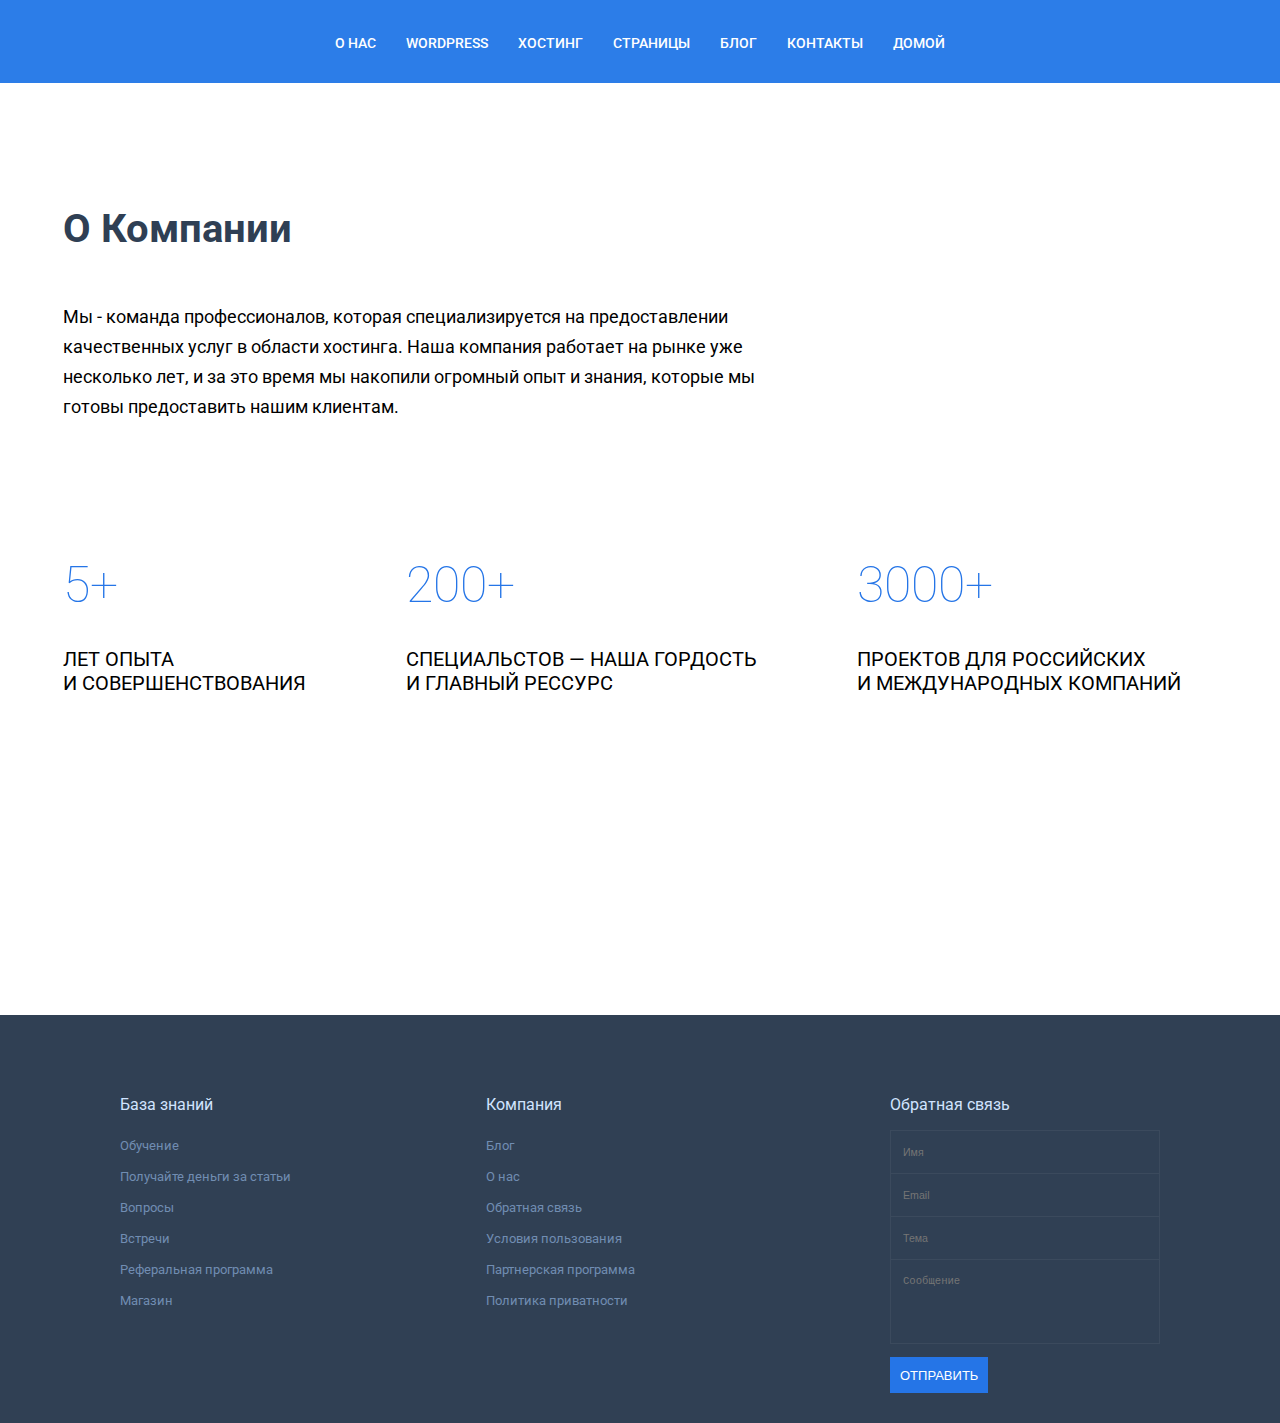
==== about-us.html @ a53b8e5e "Add files via upload" ====
<!DOCTYPE html>
<html lang="ru">

<head>
    <meta charset="UTF-8">
    <meta http-equiv="X-UA-Compatible" content="IE=edge">
    <meta name="viewport" content="width=device-width, initial-scale=1.0">
    <link rel="stylesheet" href="css/style.css">
    <link rel="stylesheet" href="css/about-us.css">
    <link rel="stylesheet" href="css/normalize.css">
    <link rel="preconnect" href="https://fonts.gstatic.com">
    <link href="https://fonts.googleapis.com/css2?family=Roboto:ital,wght@0,400;0,500;1,700&display=swap"
        rel="stylesheet">
    <link rel="stylesheet" href="css/fonts.css">
    <title>Document</title>
</head>
<!-- By Glotov -->

<body>
    <header class="header" style="background-color: #2c7de8;">
        <div class="container" >
            <div class="menu">
                <div class="menu-triger" href="#"></div>
                <div class="local_menu_tab"></div>
                <div class="blog_header_menu disactive">
                    <div class="menu-close" href="#"></div>
                    <ul>
                        <li><a href="about-us.html">О нас</a></li>
                        <li><a href="#">wordpress</a></li>
                        <li><a href="#">хостинг</a></li>
                        <li><a href="#">страницы</a></li>
                        <li><a href="#">блог</a></li>
                        <li><a href="#">контакты</a></li>
                        <li><a href="index.html">Домой</a></li>
                    </ul>
                </div>
            </div>
        </div>
    </header>
    <!-- By Glotov -->
    <section class="about-us">
        <div class="container">
            <div class="container-text">
                <div class="goods_title">О Компании</div>
                <div class="about-us-main-text">
                    <p>Мы - команда профессионалов, которая специализируется на предоставлении качественных услуг в области хостинга. Наша компания работает на рынке уже несколько лет, и за это время мы накопили огромный опыт и знания, которые мы готовы предоставить нашим клиентам.</p>                
                </div>
            </div>
            <div class="about-us-cards">
                <div class="age-cards">
                    <h1>5+</h1>
                    <p>лет опыта     <p>и совершенствования</p></p>
                </div>
                <div class="piple-cards">
                    <h1>200+</h1>
                    <p>специальстов — наша гордость <p>и главный рессурс</p></p>
                </div>
                <div class="products-cards">
                    <h1>3000+</h1>
                    <p>проектов для российских <p> и международных компаний</p></p>
                </div>
            </div>
        </div>
    </section>
    
    
    <footer class="footer">
        <div class="container">
            <div class="footer_content">
                <div class="footer_knowledge-base">
                    <h3 class="knowledge-base_title">База знаний</h3>
                    <nav class="footer_menu">
                        <ul>
                            <li><a href="#">Обучение</a></li>
                            <li><a href="#">Получайте деньги за статьи</a></li>
                            <li><a href="#">Вопросы</a></li>
                            <li><a href="#">Встречи</a></li>
                            <li><a href="#">Реферальная программа</a></li>
                            <li><a href="#">Магазин</a></li>
                        </ul>
                    </nav>
                </div>
                <div class="footer_company">
                    <h3 class="company_title">Компания</h3>
                    <nav class="footer_menu">
                        <ul>
                            <li><a href="#">Блог</a></li>
                            <li><a href="#">О нас</a></li>
                            <li><a href="#">Обратная связь</a></li>
                            <li><a href="#">Условия пользования</a></li>
                            <li><a href="#">Партнерская программа</a></li>
                            <li><a href="#">Политика приватности</a></li>
                        </ul>
                    </nav>
                </div>
                <div class="footer_feedback">
                    <h3 class="feedback_title">Обратная связь</h3>
                    <form class="footer_form" action="#">
                        <input type="text" placeholder="Имя">
                        <input type="text" placeholder="Email">
                        <input type="text" placeholder="Тема">
                        <textarea name="feedback_content" value="" class="required" placeholder="Сообщение"></textarea>
                    </form>
                    <button class="footer_button">Отправить</button>
                </div>
            </div>
        </div>
    </footer>
</body>
<script src="js/script.js"></script>

</html>
<!-- By Glotov -->
---- css/style.css ----
* {
    box-sizing: border-box;
}

body {
    margin: 0;
    font-size: 14px;
    font-family: 'Roboto', sans-serif;
    font-weight: 400;
}

a {
    text-decoration: none;
}

button{
    outline: none;
}

.container {
    width: 1155px;
    margin: 0 auto;
}

/* Header */
.blog_header_menu ul {

    width: 100%;
    margin-top: 0; 
    padding-top: 35px; 
    padding-bottom: 32px;;
}
.main_header_menu ul, .blog_header_menu ul {
    display: flex;
    justify-content: center;
    margin-top: 35px;
    margin-bottom: 32px;
    padding-left: 0;
    text-transform: uppercase;
}

.blog_header_menu ul {
    background-color: #2c7de8; 
    margin-top: 0; 
    padding-top: 35px; 
    padding-bottom: 32px;;
}

.main_header_menu a, .blog_header_menu a {
    color: #2f3f54;
    font-weight: 500;
    line-height: 15px;
    transition: all 0.4s;
}

.blog_header_menu a {
    color: #fff;
}

.main_header_menu li a:hover, .blog_header_menu li a:hover {
    font-size: 15px;
    color: #2c7de8;
}

.blog_header_menu li a:hover {
    color: #2f3f54;
}
::marker {
    content: none;
}

.main_header_menu li+li, .blog_header_menu li+li {
    margin-left: 30px;
}

/* Begin-now */

.begin-now {
    background-color: #2c7de8;
    color: #fff;
    margin-bottom: 155px;
}

.begin-now_content {
    display: flex;
    justify-content: space-between;
    padding-top: 165px;
    padding-bottom: 210px;
}

.superman {
    height: 465px;
}

.begin-now_title1 {
    margin-bottom: 15px;
}

.begin-now_title2 {
    font-size: 48px;
    font-weight: 700;
    margin-bottom: 30px;
}

.begin-now_text1 {
    margin-bottom: 15px;
}

.begin-now_text2 {
    margin-bottom: 40px;
}

.servic {
    margin-top: 0;
    margin-bottom: 10px;
}

.servic_end {
    margin-bottom: 40px;
}

.begin-now_button {
    margin-bottom: 20px;
    background-color: transparent;
    border: 3px solid;
    border-radius: 30px;
    text-transform: uppercase;
    color: #fff;
    padding: 15px 50px;
    background-image: -webkit-linear-gradient(45deg, #ffffff 50%, transparent 50%);
    background-image: linear-gradient(45deg, #ffffff 50%, transparent 50%);
    background-position: 100%;
    background-size: 400%;
    -webkit-transition: all 300ms ease-in-out;
    transition: all 300ms ease-in-out;
    cursor: pointer;
}

.begin-now_button:hover {
    background-position: 0;
    color: #2c7de8;
    border-color: #fff;
}

/* Cards */

.goods_title {
    color: #2f3f54;
    font-size: 40px;
    font-weight: 700;
    text-align: center;
    margin-bottom: 50px;
}

.goods_title-word {
    color: #2575e7;
}

.goods_text {
    width: 500px;
    text-align: center;
    margin: 0 auto;
    font-size: 16px;
    color: #4a6385;
    margin-bottom: 100px;
}

.goods_text-word {
    color: #e74c3c;
}

.goods_text-word1 {
    color: #42d6c1;
}

/* Goods_cards */

.goods_cards {
    display: flex;
    justify-content: space-between;
    margin-bottom: 305px;
}

.card {
    width: 360px;
    height: 720px;
    box-shadow: 0px 21px 49px 1px rgba(41, 44, 61, 0.15);
    background-color: rgb(255, 255, 255);
    position: relative;
    overflow: hidden;
    color: #4a6385;
    padding-top: 115px;
}

.circle {
    position: absolute;
    background-color: #267ae9;
    border-radius: 100%;
    width: 300px;
    height: 300px;
    left: 50%;
    top: -205px;
    transform: translateX(-50%);
}

.card_price {
    padding-top: 25px;
    font-weight: 700;
    color: #fff;
    position: absolute;
    bottom: 40px;
    left: 50%;
    transform: translateX(-50%);
}

.span_price {
    font-size: 32px;
}

.card_content {
    padding: 0 50px;
}

.card_img {
    display: flex;
    justify-content: center;
    margin-bottom: 45px;
}

.card_title {
    font-size: 30px;
    font-weight: 700;
    color: #267ae9;
    margin-bottom: 25px;
}

.card_text {
    margin-bottom: 30px;
    line-height: 24px;
}

.card_elemets {
    font-size: 16px;
    margin-bottom: 65px;
}

.card_button {
    width: 100%;
    background-color: #267ae9;
    border: none;
    padding: 20px 0 25px 0;
    font-size: 17px;
    font-weight: 500;
    color: #fff;
    transition: all 0.4s;
    outline: none;
}

.card_button:hover {
    cursor: pointer;
    background-color: #1b57a5;
}

/* About us */

.about-us_title {
    font-size: 40px;
    font-weight: 700;
    color: #2f3f54;
    text-align: center;
    margin-bottom: 175px;
}

.about-us_title-word {
    color: #267ae9;
}

.about-us_cards {
    display: flex;
    justify-content: space-between;
    margin-bottom: 266px;
}

.about-us_card {
    display: flex;
    justify-content: space-between;
    width: 525px;
    height: 350px;
    box-shadow: 0px 21px 49px 1px rgba(41, 44, 61, 0.15);
}

.about-us_card-left {
    display: flex;
    justify-content: center;
    align-items: center;
    width: 195px;
    height: 100%;
    background-color: #267ae9;
}

.about-us_card-right {
    width: 330px;
    height: 100%;
    padding: 60px 0px 60px 40px;
}

.about-card_text-1 {
    font-size: 16px;
    line-height: 26px;
    color: #4a6385;
    margin: 0;
    margin-bottom: 110px;
    padding-right: 50px;
}

.about-card_text-2 {
    font-size: 16px;
    margin: 0;
    vertical-align: bottom;
    color: #2f3f54;
}

.about-card_text-2_word {
    color: #267ae9;
}

.about-us_logo {
    margin-bottom: 80px;
}

/* Footer */

.footer {
    background-color: #304054;
    display: flex;
    flex-direction: column;
}

.footer_content {
    display: flex;
    justify-content: space-around;
    margin-top: 80px;
    margin-bottom: 30px;
}

.footer_knowledge-base {
    margin-right: 80px;
}

.knowledge-base_title {
    font-weight: 400;
    font-size: 16px;
    color: #d0e4ff;
    margin-top: 0;
}

.company_title {
    font-weight: 400;
    font-size: 16px;
    color: #d0e4ff;
    margin-top: 0;
}

.footer_company {
    margin-right: 140px;
}

.footer_menu ul {
    padding-left: 0;
}

.footer_menu a {
    font-size: 13px;
    line-height: 31px;
    color: #718db2
}

.feedback_title {
    font-weight: 400;
    font-size: 16px;
    color: #d0e4ff;
    margin-top: 0;
}

.footer_form {
    margin-bottom: 10px;
}

.footer_form input {
    display: block;
    background: transparent;
    border: none;
    border: 1px solid #3b4a5d;
    border-bottom: none;
    padding: 15px 12px;
    width: 270px;
    outline: none;
    font-size: 10.60px;
    color: #718db2;
}

.footer_form textarea {
    background: transparent;
    border: 1px solid #3b4a5d;
    padding: 15px 12px;
    width: 270px;
    height: 85px;
    outline: none;
    font-size: 10.60px;
    color: #718db2;
    resize: none;
}

.footer_button {
    background-color: #2575e7;
    color: #fff;
    font-size: 13px;
    text-transform: uppercase;
    border: none;
    outline: none;
    cursor: pointer;
    padding: 11px 10px 10px 10px;
    transition: all 0.4s;
}

.footer_button:hover {
    background-color: #1b57aa;
}

@media(max-width: 1160px) {
    body {
        font-size: 12px;
    }
    .container {
        width: 720px;
    }
    .main_header_menu, .blog_header_menu{
        justify-content: center;
    }
    .main_header_menu li a:hover, .blog_header_menu li a:hover {
        font-size: 12px;
    }
    .begin-now_title2 {
        font-size: 30px;
    }
    .superman {
        width: 100%;
        height: 100%;
    }
    /* Goods */
    .goods_title {
        font-size: 30px;
    }
    .goods_text {
        font-size: 12px;
    }
    .goods_cards {
        align-items: center;
        flex-direction: column;
        margin-bottom: 150px;
    }
    .card_button {
        position: absolute;
        bottom: 0;
        width: 100%;
    }
    .card+.card {
        margin-top: 50px;
    }
    /* About us */
    .about-us_title {
        font-size: 30px;
    }
    .about-us_cards {
        align-items: center;
        flex-direction: column;
        margin-bottom: 150px;
    }
    .about-us_card+.about-us_card {
        margin-top: 50px;
    }
    .about-us_logo img {
        width: 100%;
    }
}

@media(max-width: 750px) {
    body {
        font-size: 12px;
    }
    .container {
        width: 620px;
    }
    .main_header_menu ul, .blog_header_menu ul {
        justify-content: center;
    }
    .main_header_menu li a:hover, .blog_header_menu li a:hover {
        font-size: 13px;
    }
    /* Begin now */
    .superman {
        display: none;
    }
    .begin-now_content {
        justify-content: center;
    }
    .begin-now_title1 {
        text-align: center;
    }
    .begin-now_title2 {
        text-align: center;
        font-size: 40px;
    }
    .begin-now_content {
        padding-top: 185px;
        padding-bottom: 235px;
    }
    /* Footer */
    .footer_content {
        justify-content: start;
    }
    .knowledge-base_title, .feedback_title, .company_title {
        font-size: 14px;
    }
    .footer_menu {
        font-size: 10px;
    }
}

@media(max-width: 690px) {
    .footer_content {
        flex-flow: wrap;
        padding-left: 30px;
    }
    header {
        position: relative;
    }
    .menu-triger::before {
        display: block;
        font-family: 'icomoon' !important;
        color: #03234d;
        content: "\e900";
        font-size: 35px;
        position: fixed;
        right: -2px;
        top: 32px;
        opacity: 0.8;
        z-index: 1000;
    }
    .menu-close::before {
        display: block;
        font-family: 'icomoon' !important;
        color: #267ae9;
        content: "\e902";
        font-size: 25px;
        position: absolute;
        right: 15px;
        top: 20px;
        z-index: 100;
    }
    .local_menu_tab{
        position: fixed;
        top: 28px;
        right: -13px;
        border-radius: 50%;
        background-color: #043677;
        height: 50px;
        width: 50px;
        opacity: 0.6;
        z-index: 100;
        box-shadow: 0 0 20px 0 #0548a0;
    }
    .main_header_menu, .blog_header_menu {
        background: #fff;
        position: fixed;
        left: 0px;
        right: 0px;
        top: 0;
        box-sizing: border-box;
        padding: 30px;
        z-index: 9999;
        box-shadow: 0 14px 28px rgba(0, 0, 0, 0.25), 0 10px 10px rgba(0, 0, 0, 0.22);
    }
    .main_header_menu ul, .blog_header_menu ul {
        margin: 0;
        padding: 0;
    }
    .main_header_menu li, .blog_header_menu li {
        list-style: none;
        margin: 10px 0;
        padding: 0;
    }
    .main_header_menu li a, .blog_header_menu li a {
        font-size: 12px;
        color: #267ae9;
    }
    .disactive {
        display: none;
    }
    .main_header_menu li a:hover, .blog_header_menu li a:hover {
        color: #1b58a8;
    }
}
@media(max-width: 625px){
    .container{
        width: 350px;
    }
    .main_header_menu, .blog_header_menu{
        left: 50%;
        padding-top: 50px;
        padding-left: 50px;
        height: 120%;
    }
    .main_header_menu ul, .blog_header_menu ul {
        display: block;
    }
    .main_header_menu li, .blog_header_menu li{
        text-align: left;
        font-size: 20px;
        margin-left: 0;
        line-height: 1.5;
    }
    .main_header_menu li + li, .blog_header_menu li + li{
        margin-left: 0;
    }
    .begin-now_title2{
        font-size: 35px;
    }
    .goods_text{
        width: 100%;
    }
    .about-us_card{
        width: 350px;
        height: 250px;
    }
    .about-us_card-left-img{
        text-align: center;
    }
    .about-us_card-left-img img{
        width: 80%;
    }
    .about-card_text-1{
        font-size: 11px;
        line-height: 14px;
        margin-bottom: 60px;
        padding-right: 20px;
    }
    .about-card_text-2{
        font-size: 11px;
        line-height: 14px;
    }
}
---- css/about-us.css ----
.about-us-main-text {
    line-height: 30px;
    font-size: large;
    margin-bottom: 100px;
}

.goods_title {
    text-align: start;
}

.container-text { 
    width: 60%;
}

.about-us-cards {
    display: flex;
    justify-content: left;
    margin-bottom: 50px;
    text-transform: uppercase;
}
.about-us-cards div+div{
    margin-left: 100px;
}

.about-us-cards h1 {
    font-weight: 100;
    font-size: 50px;
    color: #2575e7;
}

.about-us-cards p{
    margin: 0;
    font-size: 20px;
}
.about-us .container {
    height: 100vh;
    padding-top: 10vh;
}
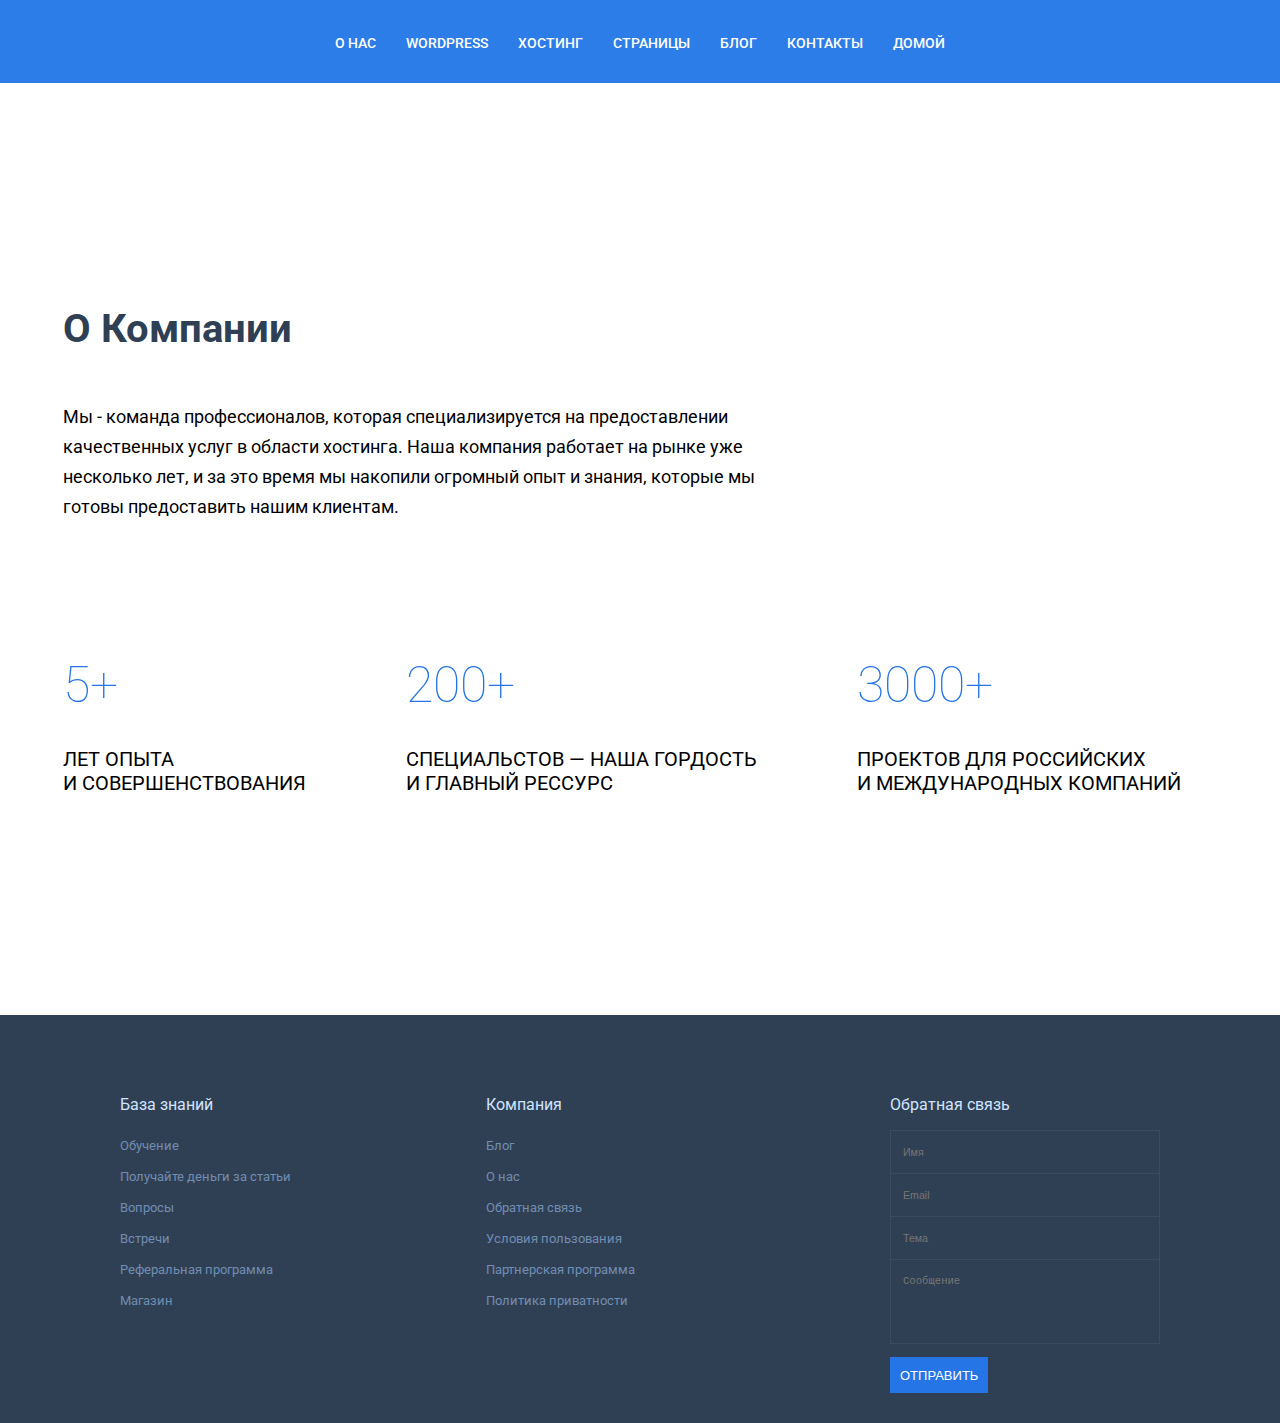
==== commit 1dd03989: "Add files via upload" ====
--- a/about-us.html
+++ b/about-us.html
@@ -12,7 +12,7 @@
     <link href="https://fonts.googleapis.com/css2?family=Roboto:ital,wght@0,400;0,500;1,700&display=swap"
         rel="stylesheet">
     <link rel="stylesheet" href="css/fonts.css">
-    <title>Document</title>
+    <title>WebHosting</title>
 </head>
 <!-- By Glotov -->
 
@@ -22,12 +22,12 @@
             <div class="menu">
                 <div class="menu-triger" href="#"></div>
                 <div class="local_menu_tab"></div>
-                <div class="blog_header_menu disactive">
+                <div class="minor_header_menu header_menu disactive">
                     <div class="menu-close" href="#"></div>
                     <ul>
                         <li><a href="about-us.html">О нас</a></li>
                         <li><a href="#">wordpress</a></li>
-                        <li><a href="#">хостинг</a></li>
+                        <li><a href="products.html">хостинг</a></li>
                         <li><a href="#">страницы</a></li>
                         <li><a href="#">блог</a></li>
                         <li><a href="#">контакты</a></li>
@@ -85,7 +85,7 @@
                     <nav class="footer_menu">
                         <ul>
                             <li><a href="#">Блог</a></li>
-                            <li><a href="#">О нас</a></li>
+                            <li><a href="about-us.html">О нас</a></li>
                             <li><a href="#">Обратная связь</a></li>
                             <li><a href="#">Условия пользования</a></li>
                             <li><a href="#">Партнерская программа</a></li>
--- a/css/style.css
+++ b/css/style.css
@@ -23,14 +23,14 @@
 }
 
 /* Header */
-.blog_header_menu ul {
+.minor_header_menu ul {
 
     width: 100%;
     margin-top: 0; 
     padding-top: 35px; 
     padding-bottom: 32px;;
 }
-.main_header_menu ul, .blog_header_menu ul {
+.main_header_menu ul, .minor_header_menu ul {
     display: flex;
     justify-content: center;
     margin-top: 35px;
@@ -39,37 +39,37 @@
     text-transform: uppercase;
 }
 
-.blog_header_menu ul {
+.minor_header_menu ul {
     background-color: #2c7de8; 
     margin-top: 0; 
     padding-top: 35px; 
     padding-bottom: 32px;;
 }
 
-.main_header_menu a, .blog_header_menu a {
+.main_header_menu a, .minor_header_menu a {
     color: #2f3f54;
     font-weight: 500;
     line-height: 15px;
     transition: all 0.4s;
 }
 
-.blog_header_menu a {
+.minor_header_menu a {
     color: #fff;
 }
 
-.main_header_menu li a:hover, .blog_header_menu li a:hover {
+.main_header_menu li a:hover, .minor_header_menu li a:hover {
     font-size: 15px;
     color: #2c7de8;
 }
 
-.blog_header_menu li a:hover {
+.minor_header_menu li a:hover {
     color: #2f3f54;
 }
 ::marker {
     content: none;
 }
 
-.main_header_menu li+li, .blog_header_menu li+li {
+.main_header_menu li+li, .minor_header_menu li+li {
     margin-left: 30px;
 }
 
@@ -150,6 +150,7 @@
     font-weight: 700;
     text-align: center;
     margin-bottom: 50px;
+    margin-top: 100px;
 }
 
 .goods_title-word {
@@ -432,12 +433,12 @@
         font-size: 12px;
     }
     .container {
-        width: 720px;
-    }
-    .main_header_menu, .blog_header_menu{
+        width: 1000px;
+    }
+    .main_header_menu, .minor_header_menu{
         justify-content: center;
     }
-    .main_header_menu li a:hover, .blog_header_menu li a:hover {
+    .main_header_menu li a:hover, .minor_header_menu li a:hover {
         font-size: 12px;
     }
     .begin-now_title2 {
@@ -491,10 +492,10 @@
     .container {
         width: 620px;
     }
-    .main_header_menu ul, .blog_header_menu ul {
+    .main_header_menu ul, .minor_header_menu ul {
         justify-content: center;
     }
-    .main_header_menu li a:hover, .blog_header_menu li a:hover {
+    .main_header_menu li a:hover, .minor_header_menu li a:hover {
         font-size: 13px;
     }
     /* Begin now */
@@ -570,7 +571,7 @@
         z-index: 100;
         box-shadow: 0 0 20px 0 #0548a0;
     }
-    .main_header_menu, .blog_header_menu {
+    .main_header_menu, .minor_header_menu {
         background: #fff;
         position: fixed;
         left: 0px;
@@ -581,23 +582,23 @@
         z-index: 9999;
         box-shadow: 0 14px 28px rgba(0, 0, 0, 0.25), 0 10px 10px rgba(0, 0, 0, 0.22);
     }
-    .main_header_menu ul, .blog_header_menu ul {
+    .main_header_menu ul, .minor_header_menu ul {
         margin: 0;
         padding: 0;
     }
-    .main_header_menu li, .blog_header_menu li {
+    .main_header_menu li, .minor_header_menu li {
         list-style: none;
         margin: 10px 0;
         padding: 0;
     }
-    .main_header_menu li a, .blog_header_menu li a {
+    .main_header_menu li a, .minor_header_menu li a {
         font-size: 12px;
         color: #267ae9;
     }
     .disactive {
         display: none;
     }
-    .main_header_menu li a:hover, .blog_header_menu li a:hover {
+    .main_header_menu li a:hover, .minor_header_menu li a:hover {
         color: #1b58a8;
     }
 }
@@ -605,22 +606,22 @@
     .container{
         width: 350px;
     }
-    .main_header_menu, .blog_header_menu{
+    .main_header_menu, .minor_header_menu{
         left: 50%;
         padding-top: 50px;
         padding-left: 50px;
         height: 120%;
     }
-    .main_header_menu ul, .blog_header_menu ul {
+    .main_header_menu ul, .minor_header_menu ul {
         display: block;
     }
-    .main_header_menu li, .blog_header_menu li{
+    .main_header_menu li, .minor_header_menu li{
         text-align: left;
         font-size: 20px;
         margin-left: 0;
         line-height: 1.5;
     }
-    .main_header_menu li + li, .blog_header_menu li + li{
+    .main_header_menu li + li, .minor_header_menu li + li{
         margin-left: 0;
     }
     .begin-now_title2{
--- a/css/about-us.css
+++ b/css/about-us.css
@@ -35,4 +35,68 @@
 .about-us .container {
     height: 100vh;
     padding-top: 10vh;
+}
+
+@media(max-width: 1160px){
+    
+    .about-us-cards p{
+        font-size: 16px;
+    }
+
+    .about-us-cards h1 {
+        font-size: 40px; 
+    }
+
+    .about-us-cards div+div{
+        margin-left: 50px;
+    }
+
+    /* .about-us-cards div{
+        width: auto;
+    } */
+}
+
+@media(max-width: 750px){
+
+    .about-us-cards div+div{
+        margin-left: 0;
+    }
+
+    .about-us-cards p{
+        font-size: 15px;
+    }
+
+    .about-us-cards {
+        
+        flex-direction: column;
+        
+    }
+
+    .container-text { 
+        width: 100%;
+    }
+}
+
+@media(max-width: 690px){
+
+    .about-us-cards div+div{
+        margin-left: 0;
+    }
+
+    .about-us-cards {
+        
+        flex-direction: column;
+        
+    }
+    .about-us .container {
+        height: 100%;
+        padding-top: 20px;
+    }
+    .about-us-cards div{
+        padding-bottom: 30px;
+    }
+
+    .container-text { 
+        width: 100%;
+    }
 }